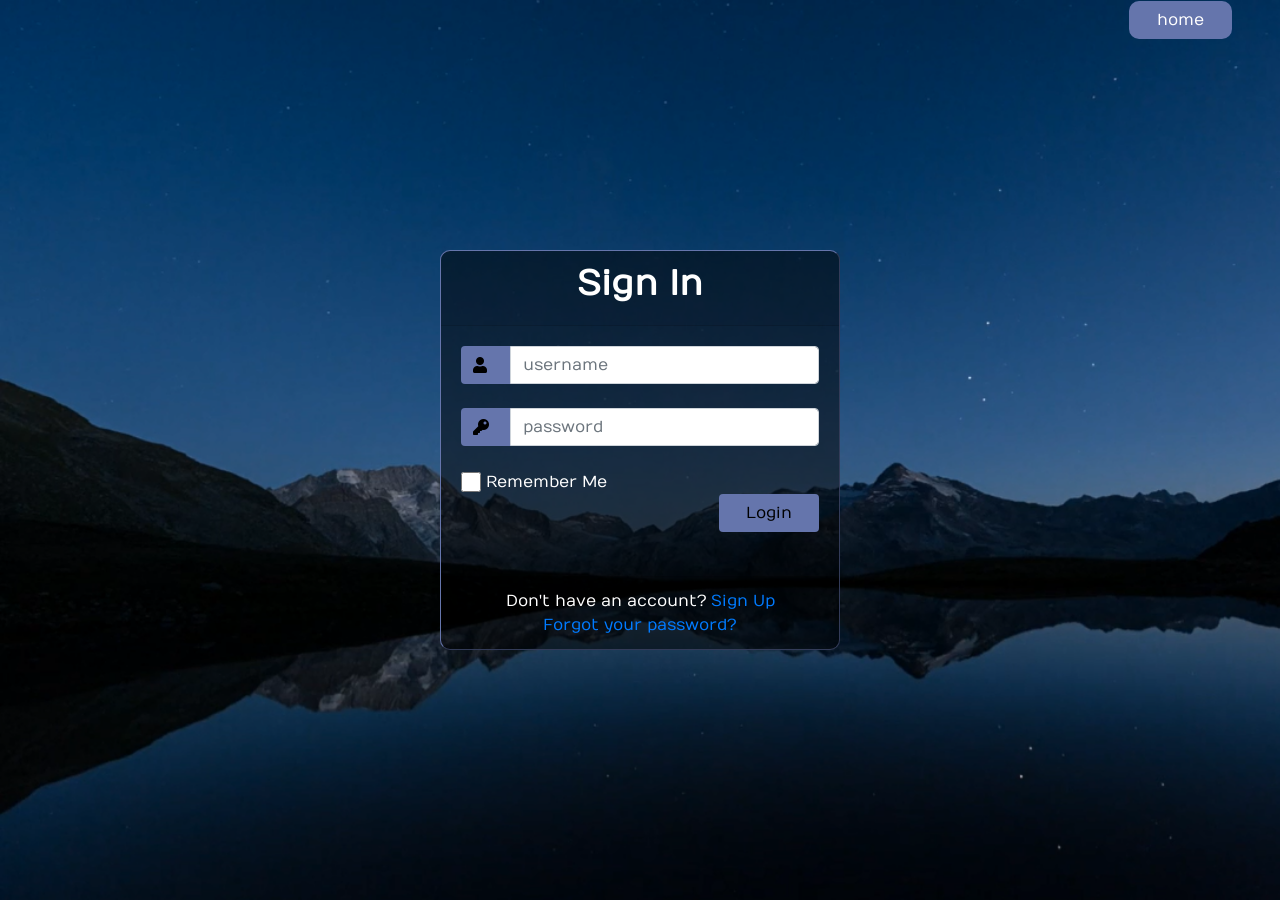
==== login/login.html @ b923f207 "project" ====
<!DOCTYPE html>
<html>
<head>
	<title>Login Page</title>


    <link rel="stylesheet" href="https://stackpath.bootstrapcdn.com/bootstrap/4.3.1/css/bootstrap.min.css" integrity="sha384-ggOyR0iXCbMQv3Xipma34MD+dH/1fQ784/j6cY/iJTQUOhcWr7x9JvoRxT2MZw1T" crossorigin="anonymous">
        
	<link rel="stylesheet" href="https://use.fontawesome.com/releases/v5.3.1/css/all.css" integrity="sha384-mzrmE5qonljUremFsqc01SB46JvROS7bZs3IO2EmfFsd15uHvIt+Y8vEf7N7fWAU" crossorigin="anonymous">


	<link rel="stylesheet" type="text/css" href="style-login.css">
</head>
<body>
	

	<div class="float-right mt-2 pr-5 home">
        <a href="../index.html">home</a>
    </div>
	<div class="box">
		<div class="card">
			<div class="card-header text-center">
				<h3 class="text-white ">Sign In</h3>
			</div>
			<div class="card-body">
				<form>
					<div class="input-group form-group">
						<div class="input-group-prepend">
							<span class="input-group-text"><i class="fas fa-user"></i></span>
						</div>
						<input type="text" class="form-control" placeholder="username">
						
					</div>
					<div class="input-group form-group mt-4">
						<div class="input-group-prepend">
							<span class="input-group-text"><i class="fas fa-key"></i></span>
						</div>
						<input type="password" class="form-control" placeholder="password">
					</div>
					<div class="row align-items-center remember mt-4">
						<input type="checkbox">Remember Me
					</div>
					<div class="form-group">
						<input type="submit" value="Login" class="btn float-right login_btn">
					</div>
				</form>
			</div>
			<div class="card-footer">
				<div class="d-flex justify-content-center links">
					Don't have an account?<a href="../signup/signup.html">Sign Up</a>
				</div>
				<div class="d-flex justify-content-center">
					<a href="#">Forgot your password?</a>
				</div>
			</div>
		</div>
</div>

<script src="https://code.jquery.com/jquery-3.3.1.slim.min.js" integrity="sha384-q8i/X+965DzO0rT7abK41JStQIAqVgRVzpbzo5smXKp4YfRvH+8abtTE1Pi6jizo" crossorigin="anonymous"></script>
<script src="https://cdnjs.cloudflare.com/ajax/libs/popper.js/1.14.7/umd/popper.min.js" integrity="sha384-UO2eT0CpHqdSJQ6hJty5KVphtPhzWj9WO1clHTMGa3JDZwrnQq4sF86dIHNDz0W1" crossorigin="anonymous"></script>
<script src="https://stackpath.bootstrapcdn.com/bootstrap/4.3.1/js/bootstrap.min.js" integrity="sha384-JjSmVgyd0p3pXB1rRibZUAYoIIy6OrQ6VrjIEaFf/nJGzIxFDsf4x0xIM+B07jRM" crossorigin="anonymous"></script>   


</body>
</html>
---- login/style-login.css ----
@import url('https://fonts.googleapis.com/css?family=Numans');

html,body{
background-image: url('../images/stuck.png');
background-size: cover;
background-repeat: no-repeat;
height: 100%;
font-family: 'Numans', sans-serif;
}

.box{
    position: absolute;
    top: 50%;
    left: 50%;
    transform: translate(-50%,-50%);
}
.home a{
    text-decoration: none;
    color: #fff;
    background:#6575ac;
    padding: 10px 28px;
    border-radius: 10px;
}
.home a:hover{
    background: blueviolet;
}
.card{
height: 400px;
margin-top: auto;
margin-bottom: auto;
width: 400px;
border: 1px outset #6575ac;
border-radius: 10px;
background-color: rgba(0,0,0,0.5) !important;
animation-name: trail;
animation-duration: 4s;
}
@keyframes trail{
    0%{opacity: 0;}
    100%{opacity: 100;}
}
h3{
    font-size: 35px;
    font-weight: 600;
}



.input-group-prepend span{
width: 50px;
background-color: #6575ac;
color: black;
border:0 !important;
}

.remember{
color: white;
}

.remember input
{
width: 20px;
height: 20px;
margin-left: 15px;
margin-right: 5px;
}

.login_btn{
color: black;
background-color: #6575ac;
width: 100px;
}

.login_btn:hover{
color: black;
background-color: white;
}

.links{
color: white;
}

.links a{
margin-left: 4px;
}
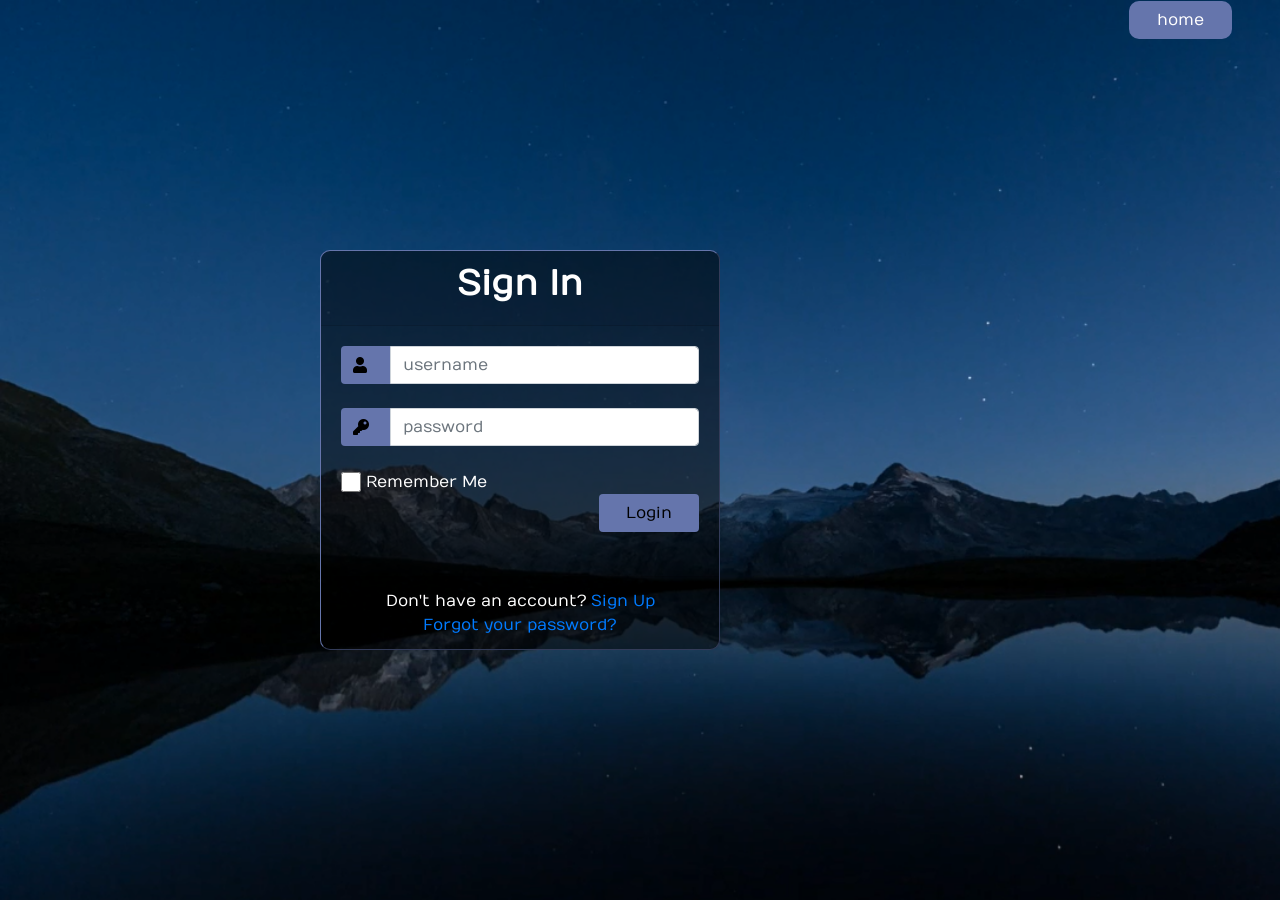
==== commit ebbfc511: "Update login.html" ====
--- a/login/login.html
+++ b/login/login.html
@@ -19,7 +19,7 @@
 	<div class="float-right mt-2 pr-5 home">
         <a href="../index.html">home</a>
     </div>
-	<div class="box">
+	<div class="box w-50">
 		<div class="card">
 			<div class="card-header text-center">
 				<h3 class="text-white ">Sign In</h3>
@@ -64,4 +64,4 @@
 
 
 </body>
-</html>+</html>
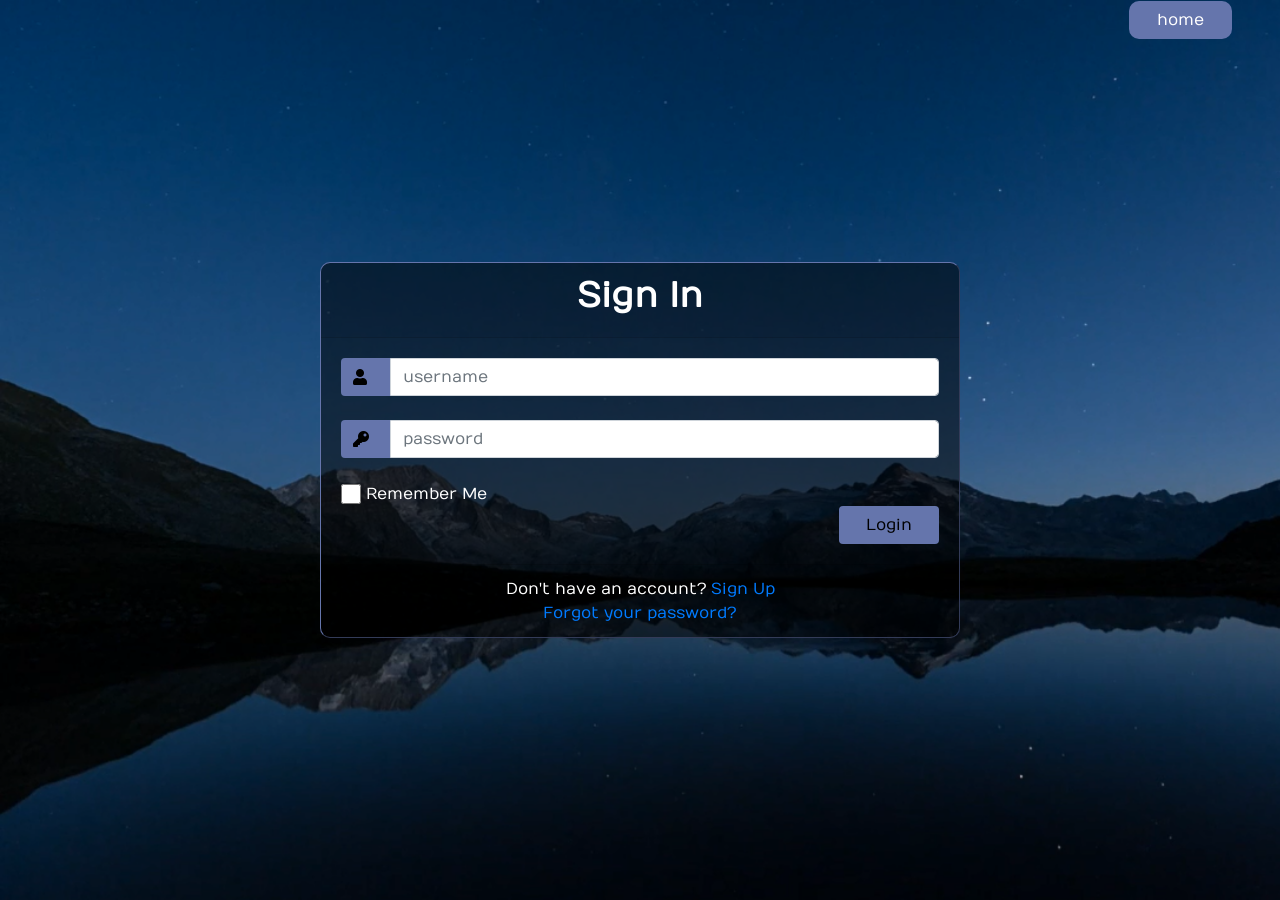
==== commit 5e325eba: "Update login.html" ====
--- a/login/login.html
+++ b/login/login.html
@@ -19,7 +19,7 @@
 	<div class="float-right mt-2 pr-5 home">
         <a href="../index.html">home</a>
     </div>
-	<div class="box w-50">
+	<div class="box w-50 mx-auto">
 		<div class="card">
 			<div class="card-header text-center">
 				<h3 class="text-white ">Sign In</h3>
--- a/login/style-login.css
+++ b/login/style-login.css
@@ -6,7 +6,7 @@
 background-image: url('../images/stuck.png');
 background-size: cover;
 background-repeat: no-repeat;
-height: 100%;
+height: 100vh;
 font-family: 'Numans', sans-serif;
 }
 
@@ -27,10 +27,10 @@
     background: blueviolet;
 }
 .card{
-height: 400px;
+
 margin-top: auto;
 margin-bottom: auto;
-width: 400px;
+
 border: 1px outset #6575ac;
 border-radius: 10px;
 background-color: rgba(0,0,0,0.5) !important;
@@ -84,4 +84,4 @@
 
 .links a{
 margin-left: 4px;
-}+}
